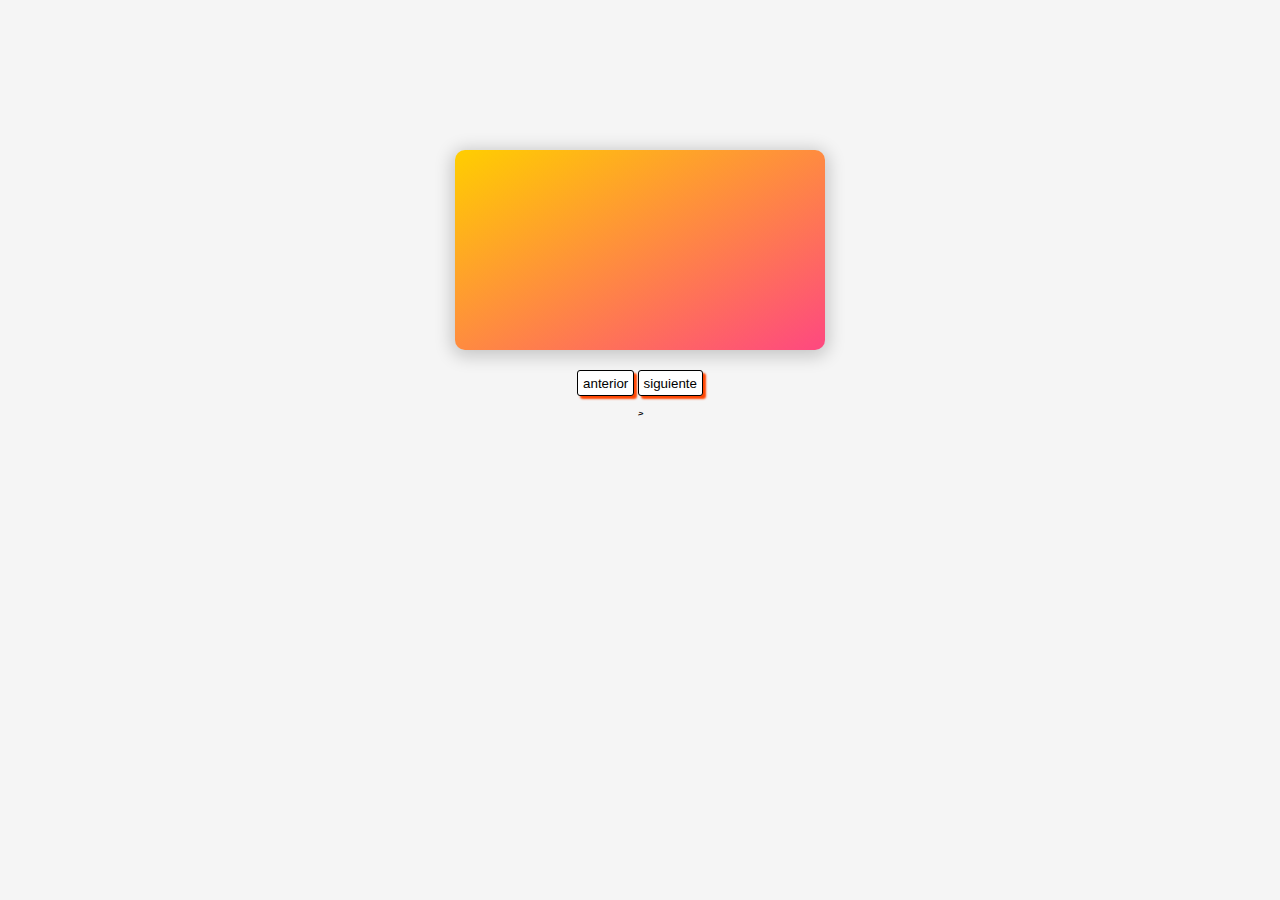
==== practice.html @ f3923e9d "flashcard slider with CSS 3D rotation effect and local storage of user created cards" ====
<!DOCTYPE html>
<html lang="es">

<head>
    <meta charset="UTF-8">
    <meta http-equiv="X-UA-Compatible" content="IE=edge">
    <meta name="viewport" content="width=device-width, initial-scale=1.0">
    <title>Música de Colombia</title>
    <link rel="preconnect" href="https://fonts.googleapis.com">
    <link rel="preconnect" href="https://fonts.gstatic.com" crossorigin>
    <link href="https://fonts.googleapis.com/css2?family=Anek+Tamil&display=swap" rel="stylesheet">
    <link rel="stylesheet" href="style/practice.css">
</head>

<body>
    <main>
        <div class="flashcards">
            <div class="flashcard">
                <div class="flashcard__inner">
                    <div class="flashcard__face flashcard__face--front">
                        <h2></h2>
                    </div>
                    <div class="flashcard__face flashcard__face--back">
                        <div class="flashcard__content">
                            <div class="flashcard__header">
                            </div>
                            <div class="flashcard__body">
                                <p></p>
                            </div>
                        </div>
                    </div>
                </div>
            </div>
            <div class="buttons">
                <button class="button-prev" onclick="">anterior</button>
                <button class="button-next" onclick="">siguiente</button>
            </div>
            <div class="counter">>
            </div>
        </div>

    </main>

    <script src="practice.js"></script>
</body>

</html>
---- style/practice.css ----
:root {
    --primary: #FFCE00;
    --secondary: #FE4880;
    --dark: #212121;
    --light: #F3F3F3;
}

* {
    margin: 0;
    padding: 0;
    box-sizing: border-box;
}

body {
    font-family: 'Anek Tamil', sans-serif;
    font-size: 1em;
    background: whitesmoke;
    min-height: 100vh;
}

.flashcards {
    display: flex;
    justify-content: center;
    align-items: center;
    flex-direction: column;
}

.flashcard {
    margin-top: 150px;
    width: 370px;
    height: 200px;
    border-radius: 5px;
    word-wrap: break-word;
    cursor: pointer;
    perspective: 1000px;
    cursor: pointer;

}

.flashcard__inner {
    width: 100%;
    height: 100%;
    transition: transform 1s;
    transform-style: preserve-3d;
    position: relative;
}

.flashcard__inner.is-fliped {
    transform: rotateY(-180deg);
}

.flashcard__face {
    width: 100%;
    height: 100%;
    backface-visibility: hidden;
    border-radius: 10px;
    box-shadow: 0px 3px 18px 3px rgba(0, 0, 0, 0.2);
    position: absolute;
}

.flashcard__face--front {
    background-image: linear-gradient(to bottom right, var(--primary), var(--secondary));
    display: flex;
    justify-content: center;
    align-items: center;
    background-color: aqua;
    position: absolute;
}

.flashcard__face--back {
    background-color: var(--primary);
    transform: rotateY(180deg);
    display: flex;
    justify-content: center;
    align-items: center;
    padding: 15px;
}

.fa-minus {
    top: 3%;
    right: 3%;
    position: absolute;
    color: #1a1a1a;
    transition: 0.3s ease-out;
}

.fa-minus:hover {
    color: red;
}

.buttons {
    margin-top: 20px;
}

button {
    padding: 0.35em;
    border: 1px solid black;
    border-radius: 3px;
    box-shadow: 3px 3px 2px orangered;
    background: white;
}

.counter {
    margin: 10px;
    font-style: oblique;
    font-size: 0.7rem;
}
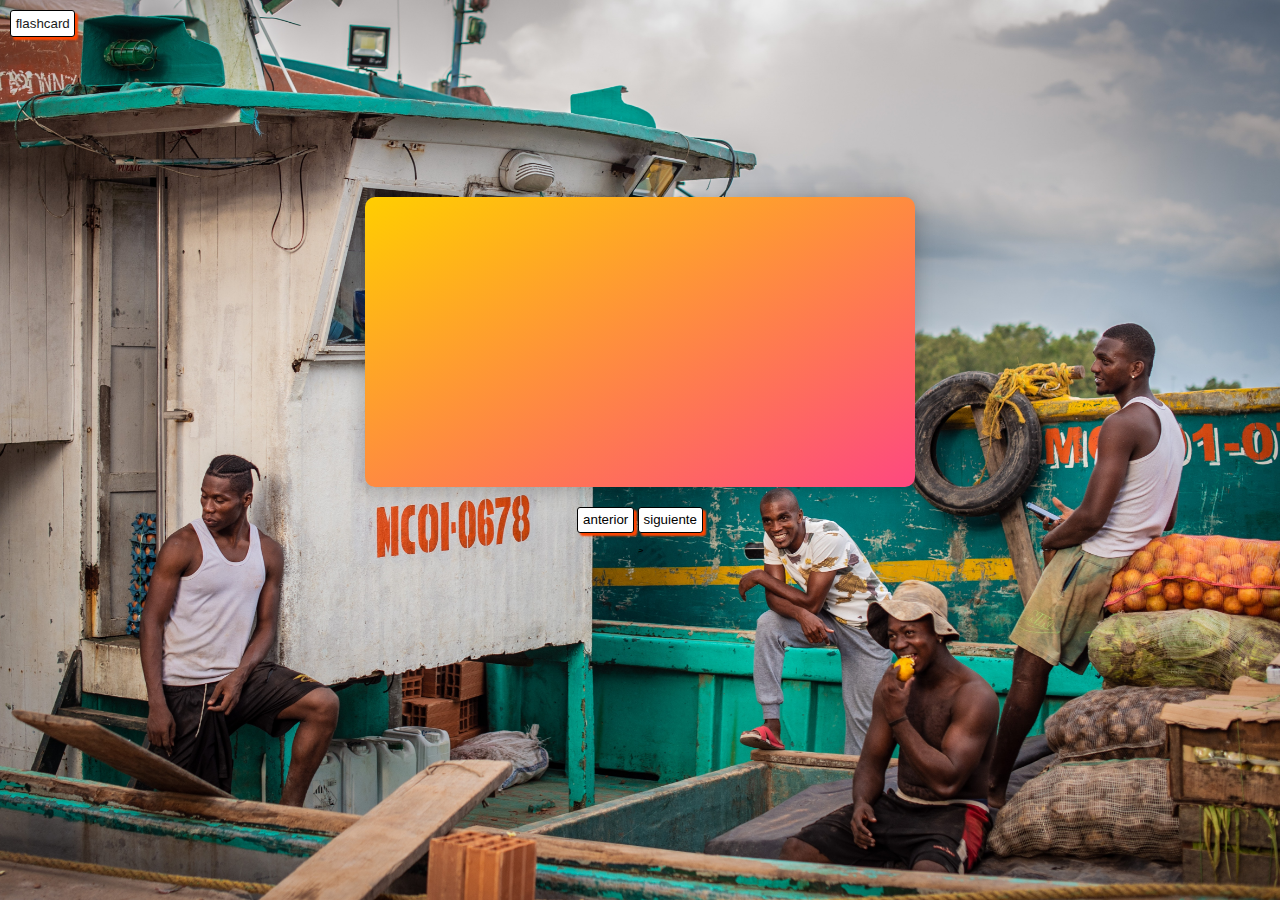
==== commit 101fc6f1: "adition of video reproduction in the front of the flashcards" ====
--- a/practice.html
+++ b/practice.html
@@ -13,12 +13,15 @@
 </head>
 
 <body>
+    <header>
+        <nav><button><a href="index.html">flashcard</a></button></nav>
+    </header>
     <main>
         <div class="flashcards">
             <div class="flashcard">
                 <div class="flashcard__inner">
                     <div class="flashcard__face flashcard__face--front">
-                        <h2></h2>
+                        <iframe src="" type="text/html" data-video="" frameborder="0" allow="autoplay"></iframe>
                     </div>
                     <div class="flashcard__face flashcard__face--back">
                         <div class="flashcard__content">
--- a/style/practice.css
+++ b/style/practice.css
@@ -12,10 +12,40 @@
 }
 
 body {
+    background-image: url(../images/pescadores-alba-anguela.jpg);
+    background-position: center;
+    background-size: cover;
     font-family: 'Anek Tamil', sans-serif;
     font-size: 1em;
-    background: whitesmoke;
     min-height: 100vh;
+}
+
+nav {
+    padding: 10px;
+    font-size: large;
+
+}
+
+a:link {
+    color: #1a1a1a;
+    text-decoration: none;
+}
+
+/* visited link */
+a:visited {
+    color: #1a1a1a;
+    text-decoration: none;
+}
+
+/* mouse over link */
+a:hover {
+    color: hotpink;
+    text-decoration: none;
+}
+
+/* selected link */
+a:active {
+    text-decoration: none;
 }
 
 .flashcards {
@@ -27,13 +57,12 @@
 
 .flashcard {
     margin-top: 150px;
-    width: 370px;
-    height: 200px;
+    width: 550px;
+    height: 290px;
     border-radius: 5px;
     word-wrap: break-word;
     cursor: pointer;
     perspective: 1000px;
-    cursor: pointer;
 
 }
 
@@ -60,9 +89,9 @@
 
 .flashcard__face--front {
     background-image: linear-gradient(to bottom right, var(--primary), var(--secondary));
-    display: flex;
+    /* display: flex;
     justify-content: center;
-    align-items: center;
+    align-items: flex-start; */
     background-color: aqua;
     position: absolute;
 }
@@ -98,10 +127,18 @@
     border-radius: 3px;
     box-shadow: 3px 3px 2px orangered;
     background: white;
+    cursor: pointer;
 }
 
 .counter {
     margin: 10px;
     font-style: oblique;
     font-size: 0.7rem;
+}
+
+iframe {
+    margin: 10px;
+    border-radius: 8px;
+    min-width: 480px;
+    min-height: 270px;
 }